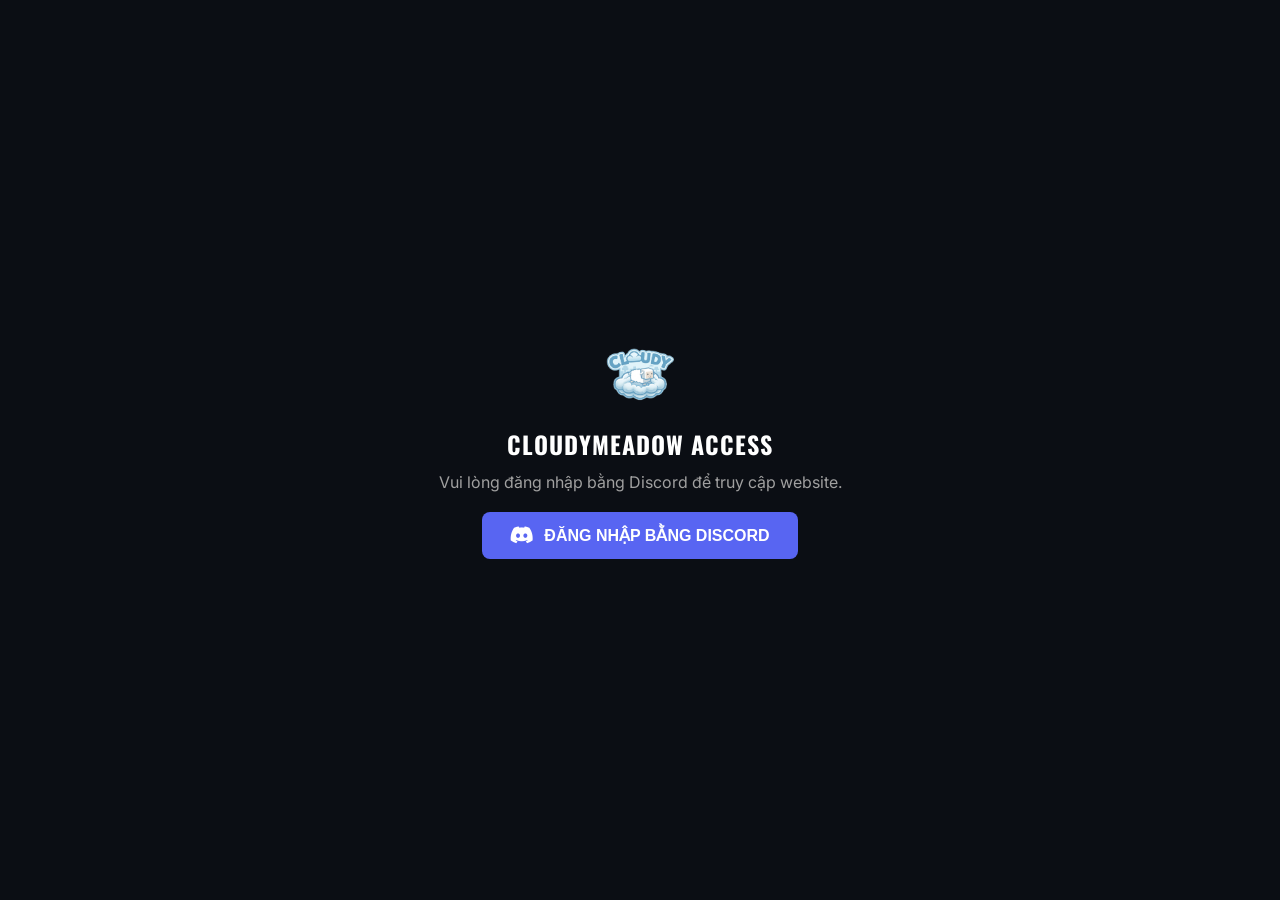
==== index.html @ 17681f9a "Update index.html" ====
<!DOCTYPE html>
<html lang="vi">
<head>
    <meta charset="UTF-8">
    <meta name="viewport" content="width=device-width, initial-scale=1.0">
    <title>CloudyMeadow - EcoChill</title>
    
    <link rel="icon" href="favicon.png" type="image/png">
    <link href="https://fonts.googleapis.com/css2?family=Inter:wght@300;400;600&family=Oswald:wght@500;700&display=swap" rel="stylesheet">
    <link rel="stylesheet" href="https://cdnjs.cloudflare.com/ajax/libs/font-awesome/6.4.0/css/all.min.css">
    <link rel="stylesheet" href="style.css">
</head>
<body>

    <!-- 1. MÀN HÌNH KHÓA ĐĂNG NHẬP DISCORD -->
    <div id="login-overlay" style="position: fixed; top: 0; left: 0; width: 100vw; height: 100vh; background: #0b0e14; z-index: 99999; display: flex; flex-direction: column; align-items: center; justify-content: center; gap: 20px;">
        <img src="logo.png" alt="Logo" style="width: 120px; height: auto;">
        <h2 style="color: #fff; font-family: 'Oswald', sans-serif; letter-spacing: 1px;">CLOUDYMEADOW ACCESS</h2>
        <p style="color: #a0a0a0; margin-top: -10px;">Vui lòng đăng nhập bằng Discord để truy cập website.</p>
        
        <button onclick="loginWithDiscord()" style="background: #5865F2; color: #fff; border: none; padding: 14px 28px; font-size: 1rem; font-weight: bold; border-radius: 8px; cursor: pointer; display: flex; align-items: center; gap: 10px; transition: 0.2s;">
            <i class="fab fa-discord" style="font-size: 1.2rem;"></i> ĐĂNG NHẬP BẰNG DISCORD
        </button>
    </div>

    <!-- 2. FORM THÔNG TIN NGƯỜI CHƠI -->
    <div id="info-modal" style="display: none; position: fixed; top: 0; left: 0; width: 100vw; height: 100vh; background: rgba(11, 14, 20, 0.95); z-index: 100000; align-items: center; justify-content: center;">
        <div style="background: #161b22; border: 1px solid #30363d; border-radius: 12px; padding: 30px; width: 90%; max-width: 420px; color: #fff; box-shadow: 0 10px 25px rgba(0,0,0,0.5);">
            <h3 style="font-family: 'Oswald', sans-serif; font-size: 1.5rem; text-align: center; margin-bottom: 5px; color: #f1c40f;">THÔNG TIN NGƯỜI CHƠI</h3>
            <p style="color: #8b949e; font-size: 0.85rem; text-align: center; margin-bottom: 20px;">Vui lòng hoàn tất thông tin để vào website</p>

            <form id="player-info-form" onsubmit="submitPlayerInfo(event)" style="display: flex; flex-direction: column; gap: 15px;">
                <div>
                    <label style="display: block; font-size: 0.85rem; font-weight: 600; margin-bottom: 5px; color: #c9d1d9;">Tên Trong Game (IGN):</label>
                    <input type="text" id="ign-input" required placeholder="Nhập tên nhân vật Minecraft..." style="width: 100%; padding: 10px; background: #0d1117; border: 1px solid #30363d; border-radius: 6px; color: #fff; outline: none; box-sizing: border-box;">
                </div>

                <div>
                    <label style="display: block; font-size: 0.85rem; font-weight: 600; margin-bottom: 5px; color: #c9d1d9;">Giới Tính:</label>
                    <select id="gender-select" required style="width: 100%; padding: 10px; background: #0d1117; border: 1px solid #30363d; border-radius: 6px; color: #fff; outline: none; box-sizing: border-box;">
                        <option value="">-- Chọn giới tính --</option>
                        <option value="Nam">Nam</option>
                        <option value="Nữ">Nữ</option>
                        <option value="Khác">Khác / Thích Giấu</option>
                    </select>
                </div>

                <div>
                    <label style="display: block; font-size: 0.85rem; font-weight: 600; margin-bottom: 5px; color: #c9d1d9;">Sở Trường / Chuyên Môn:</label>
                    <select id="specialty-select" required style="width: 100%; padding: 10px; background: #0d1117; border: 1px solid #30363d; border-radius: 6px; color: #fff; outline: none; box-sizing: border-box;">
                        <option value="">-- Chọn chuyên môn --</option>
                        <option value="Build (Xây Dựng)">Build (Xây Dựng)</option>
                        <option value="PvP (Đánh Nhau)">PvP (Đánh Nhau)</option>
                        <option value="Nói Chuyện / Giao Lưu">Nói Chuyện / Giao Lưu</option>
                    </select>
                </div>

                <button type="submit" style="margin-top: 10px; background: #238636; color: #fff; border: none; padding: 12px; font-weight: bold; border-radius: 6px; cursor: pointer; transition: 0.2s;">
                    HOÀN TẤT & TRUY CẬP
                </button>
            </form>
        </div>
    </div>

    <!-- 3. NỘI DUNG TRANG WEB CHÍNH -->
    <div id="main-content" style="display: none;">

        <div class="particles-container" id="particles"></div>
        <div class="bg-vignette"></div>

        <nav class="navbar">
            <a href="#" class="nav-logo" id="nav-logo-text">Cloudy<span>Meadow</span></a>
            
            <ul class="nav-menu">
                <li><a href="#hero" id="nav-home">Trang Chủ</a></li>
                <li><a href="#staff" id="nav-staff">Đội Ngũ</a></li>
                <li><a href="#rules" id="nav-rules">Luật Server</a></li>
                <li><a href="#faq" id="nav-faq">Cách Chơi</a></li>
                <li><a href="fish.html" id="nav-fish" style="color: #f1c40f; font-weight: 700; text-transform: uppercase;">Cá</a></li>
                <li><a href="enchant.html" id="nav-enchant" style="color: #7ec2eb; font-weight: 700; text-transform: uppercase;">Phù Phép</a></li>
            </ul>
        </nav>

        <header id="hero">
            <img src="logo.png" alt="Logo" class="hero-logo" id="hero-logo-img">
            
            <!-- THAY THẾ DÒNG SUBTITLE BẰNG THÔNG TIN USER NẰM CHÍNH GIỮA HEADER -->
            <div id="hero-user-profile" style="margin: 15px 0 25px 0; display: flex; flex-direction: column; align-items: center; gap: 10px;">
                <div style="position: relative;">
                    <!-- Avatar + Dropdown Menu Button -->
                    <div id="profile-dropdown-btn" onclick="toggleUserDropdown(event)" style="display: flex; align-items: center; gap: 10px; background: rgba(22, 27, 34, 0.8); border: 1px solid rgba(255, 255, 255, 0.15); padding: 8px 18px; border-radius: 30px; cursor: pointer; backdrop-filter: blur(5px); transition: 0.2s;">
                        <img id="hero-user-avatar" src="" style="width: 36px; height: 36px; border-radius: 50%; border: 2px solid #5865F2; object-fit: cover;">
                        
                        <div style="display: flex; flex-direction: column; text-align: left;">
                            <div style="display: flex; align-items: center; gap: 8px;">
                                <span id="hero-user-name" style="color: #fff; font-weight: 600; font-size: 0.95rem;"></span>
                                <span id="hero-user-ign" style="color: #f1c40f; font-weight: bold; font-size: 0.8rem; background: rgba(241, 196, 15, 0.2); padding: 1px 8px; border-radius: 4px;"></span>
                            </div>
                            <span id="hero-user-details" style="color: #8b949e; font-size: 0.75rem;"></span>
                        </div>

                        <i id="dropdown-arrow" class="fas fa-chevron-down" style="color: #8b949e; font-size: 0.8rem; margin-left: 5px; transition: transform 0.3s ease;"></i>
                    </div>

                    <!-- Khung Menu xổ xuống khi click -->
                    <div id="profile-dropdown-menu" style="display: none; position: absolute; top: calc(100% + 8px); left: 50%; transform: translateX(-50%); width: 220px; background: #161b22; border: 1px solid #30363d; border-radius: 10px; padding: 12px; box-shadow: 0 8px 25px rgba(0,0,0,0.6); z-index: 1000; flex-direction: column; gap: 10px;">
                        <button onclick="logoutDiscord()" style="width: 100%; background: rgba(255, 77, 77, 0.15); color: #ff4d4d; border: 1px solid rgba(255, 77, 77, 0.4); padding: 8px; border-radius: 6px; cursor: pointer; font-size: 0.85rem; font-weight: bold; display: flex; align-items: center; justify-content: center; gap: 8px; transition: 0.2s;">
                            <i class="fas fa-sign-out-alt"></i> Đăng Xuất
                        </button>
                    </div>
                </div>
            </div>

            <!-- Nút sao chép IP -->
            <div id="discord-auth-section">
                <div id="auth-success-box" class="ip-wrapper" onclick="copyIp()" style="display: flex;">
                    <div class="ip-content">
                        <i class="fas fa-wifi"></i>
                        <span class="ip-text" id="ip-display">cloudymeadow.sytes.net</span>
                    </div>
                    <div class="ip-action">
                        <span id="hero-btn-copy">SAO CHÉP IP</span>
                    </div>
                </div>
            </div>
            
            <div class="online-status">
                <span class="dot"></span> <span id="player-count">0</span> <span id="hero-online">đang chơi</span>
            </div>

            <div class="social-bar" id="social-container"></div>
        </header>

        <section id="staff">
            <div class="section-header"><h2 id="title-staff">BAN QUẢN TRỊ</h2><div class="gold-line"></div></div>
            <div class="grid-container" id="staff-container"></div>
        </section>

        <section id="rules">
            <div class="section-header"><h2 id="title-rules">LUẬT SERVER</h2><div class="gold-line"></div></div>
            <div class="grid-container" id="rules-container"></div>
        </section>

        <section id="faq">
            <div class="section-header"><h2 id="title-faq">LỆNH & CÁCH CHƠI</h2><div class="gold-line"></div></div>
            <div class="faq-grid" id="faq-container"></div>
        </section>

        <section id="legal">
            <div class="section-header"><h2 id="title-legal">CHÍNH SÁCH</h2></div>
            <div class="legal-box-wrapper">
                <div class="legal-tabs">
                    <button class="l-tab active" onclick="openLegal('tos')" id="tab-tos">Điều Khoản</button>
                    <button class="l-tab" onclick="openLegal('notice')" id="tab-notice">Bản Quyền</button>
                    <button class="l-tab" onclick="openLegal('priv')" id="tab-priv">Bảo Mật</button>
                </div>
                <div class="legal-content">
                    <div id="legal-tos" class="l-content active"></div>
                    <div id="legal-notice" class="l-content"></div>
                    <div id="legal-priv" class="l-content"></div>
                </div>
            </div>
        </section>

        <footer>
            <p class="copyright">&copy; 2026 <span id="footer-name">CloudyMeadow</span>. All Rights Reserved.</p>
        </footer>

        <div id="cm-widget-container" class="cm-widget-hidden">
            <div id="cm-widget-menu" class="cm-widget-menu-closed">
                <a href="support.html" class="cm-widget-item">
                    <span class="cm-widget-icon">🛠</span>
                    <span class="cm-widget-text">Hỗ trợ trực tiếp</span>
                </a>
                <a href="appeal.html" class="cm-widget-item">
                    <span class="cm-widget-icon">⚠️</span>
                    <span class="cm-widget-text">Kháng cáo hack</span>
                </a>
            </div>
            <button id="cm-widget-toggle" aria-label="Support Menu">
                <i class="fas fa-comment-dots"></i>
            </button>
        </div>

    </div>

    <script src="config.js"></script>
    <script src="script.js"></script>
</body>
</html>
---- style.css ----
/* ================================================================
   VANGUARD THEME - CONFIGURATION (CLOUDYMEADOW VERSION)
   ================================================================ */

:root {
    --bg-dark: #050505;
    --bg-card: #0c0c0c;
    --gold: #7ec2eb;        /* Màu xanh sáng lấy từ thân logo chú cừu */
    --gold-hover: #a3d5f3;  /* Màu xanh nhạt hơn khi di chuột vào nút */
    --border: rgba(126, 194, 235, 0.15); /* Viền xanh trong suốt nhẹ nhàng */
    --font-main: 'Inter', sans-serif;
    --font-title: 'Oswald', sans-serif;
}

* { margin: 0; padding: 0; box-sizing: border-box; scroll-behavior: smooth; }

body {
    background-color: var(--bg-dark);
    font-family: var(--font-main);
    color: #ffffff;
    overflow-x: hidden;
}

/* Background */
.bg-vignette {
    position: fixed; top: 0; left: 0; width: 100%; height: 100%;
    background: radial-gradient(circle, transparent 0%, #000 90%);
    z-index: -1; pointer-events: none;
}
.particles-container {
    position: fixed; top: 0; left: 0; width: 100%; height: 100%;
    z-index: -2; background: #080808; overflow: hidden;
}
.particle {
    position: absolute; 
    background: rgba(126, 194, 235, 0.05); /* ĐỒNG BỘ: Đổi sang hạt bay màu xanh nhẹ */
    border: 1px solid rgba(126, 194, 235, 0.1); /* ĐỒNG BỘ: Viền hạt bay màu xanh */
    bottom: -50px; animation: riseUp linear infinite;
}
@keyframes riseUp {
    0% { transform: translateY(0) rotate(0deg); opacity: 0; }
    20% { opacity: 1; }
    100% { transform: translateY(-110vh) rotate(360deg); opacity: 0; }
}

/* Navbar */
.navbar {
    position: fixed; top: 0; width: 100%; z-index: 1000;
    background: rgba(5, 5, 5, 0.95); border-bottom: 1px solid var(--border);
    padding: 15px 5%; display: flex; justify-content: space-between; align-items: center;
}
.nav-logo { font-family: var(--font-title); font-size: 1.6rem; color: #fff; text-decoration: none; font-weight: 700; }
.nav-logo span { color: var(--gold); }

.nav-menu { display: flex; list-style: none; gap: 25px; }
.nav-menu a { color: #aaa; text-decoration: none; font-weight: 600; font-size: 0.9rem; transition: 0.3s; text-transform: uppercase; }
.nav-menu a:hover { color: var(--gold); }

/* Hero */
#hero { min-height: 100vh; display: flex; flex-direction: column; justify-content: center; align-items: center; text-align: center; padding-top: 80px; }
.hero-logo { 
    max-width: 320px; 
    margin-bottom: 2rem; 
    filter: drop-shadow(0 0 40px rgba(126, 194, 235, 0.25)); /* ĐỒNG BỘ: Đổi bóng mờ hào quang sang xanh */
    animation: float 6s infinite ease-in-out; 
}
@keyframes float { 0%, 100% { transform: translateY(0); } 50% { transform: translateY(-15px); } }
.hero-subtitle { color: #ccc; margin-bottom: 2rem; font-size: 1.1rem; }

.ip-wrapper {
    background: rgba(255,255,255,0.03); border: 1px solid var(--border);
    border-radius: 50px; display: flex; overflow: hidden; cursor: pointer;
    transition: 0.3s; margin-bottom: 20px;
}
.ip-wrapper:hover { border-color: var(--gold); box-shadow: 0 0 25px rgba(126, 194, 235, 0.15); transform: scale(1.02); }
.ip-content { padding: 12px 25px; display: flex; align-items: center; gap: 10px; color: var(--gold); font-family: monospace; font-size: 1.1rem; }
.ip-action { background: var(--gold); color: #000; padding: 12px 25px; font-weight: 800; font-family: var(--font-title); transition: 0.3s; }
.ip-wrapper.copied { border-color: #2ecc71; }
.ip-wrapper.copied .ip-content { color: #2ecc71; }
.ip-wrapper.copied .ip-action { background: #2ecc71; color: #fff; }

/* ================================================================
   AUTH SECTION - DISCORD OVERRIDES
   ================================================================ */
.auth-btn-discord {
    border-color: rgba(88, 101, 242, 0.4);
}
.auth-btn-discord .ip-content {
    color: #5865F2;
    font-weight: 600;
}
.auth-btn-discord .ip-action {
    background: #5865F2;
    color: #ffffff;
}
.auth-btn-discord:hover {
    border-color: #5865F2;
    box-shadow: 0 0 25px rgba(88, 101, 242, 0.3);
}

#auth-loading-box .ip-content {
    color: var(--gold);
}

#discord-auth-section .ip-wrapper {
    align-items: center;
    justify-content: center;
}

.online-status { font-size: 0.9rem; color: #666; display: flex; align-items: center; gap: 8px; margin-bottom: 20px; }
.dot { width: 8px; height: 8px; background: #2ecc71; border-radius: 50%; box-shadow: 0 0 5px #2ecc71; }
.social-bar { display: flex; gap: 20px; }
.social-icon { color: #888; font-size: 1.4rem; transition: 0.3s; }
.social-icon:hover { color: var(--gold); transform: translateY(-3px); }

/* General Sections */
section { padding: 80px 5%; max-width: 1200px; margin: 0 auto; }
.section-header { text-align: center; margin-bottom: 50px; }
.section-header h2 { font-family: var(--font-title); font-size: 2.5rem; color: var(--gold); }
.gold-line { width: 60px; height: 3px; background: var(--gold); margin: 10px auto; }
.grid-container { display: grid; grid-template-columns: repeat(auto-fit, minmax(280px, 1fr)); gap: 25px; }

/* Staff */
.staff-card {
    background: var(--bg-card); border: 1px solid var(--border);
    padding: 30px; border-radius: 15px; text-align: center; transition: 0.3s;
}
.staff-card:hover { transform: translateY(-10px); border-color: var(--gold); box-shadow: 0 10px 30px rgba(0,0,0,0.5); }
.staff-head { width: 80px; border-radius: 15px; margin-bottom: 15px; box-shadow: 0 5px 15px rgba(0,0,0,0.5); }
.staff-name { font-size: 1.2rem; font-weight: 700; color: #fff; }
.staff-role { color: var(--gold); font-weight: 700; text-transform: uppercase; font-size: 0.8rem; margin: 5px 0 10px; }
.staff-bio { color: #888; font-size: 0.9rem; }

/* REGLAS (Hover Effect) */
.rule-card {
    background: var(--bg-card); border-left: 3px solid var(--gold);
    border: 1px solid var(--border); border-left-width: 3px;
    padding: 25px; border-radius: 5px; transition: all 0.3s ease;
}
.rule-card:hover { transform: translateY(-5px); border-color: var(--gold); box-shadow: 0 5px 20px rgba(126, 194, 235, 0.1); background: #111; }
.rule-card h3 { color: var(--gold); font-family: var(--font-title); margin-bottom: 10px; font-size: 1.3rem; }
.rule-card p { color: #aaa; font-size: 0.95rem; }

/* FAQ (Smooth Accordion Grid Trick) */
.faq-grid { max-width: 800px; margin: 0 auto; display: flex; flex-direction: column; gap: 15px; }
.faq-item {
    background: var(--bg-card); border: 1px solid var(--border);
    border-radius: 8px; overflow: hidden; transition: 0.3s;
}
.faq-item:hover { border-color: var(--gold); } /* ĐỒNG BỘ: Đổi viền hover FAQ sang xanh */
.faq-item.active { border-color: var(--gold); background: #0e0e0e; }

.faq-header { padding: 20px; cursor: pointer; display: flex; justify-content: space-between; align-items: center; }
.faq-q { color: #fff; font-weight: 600; font-size: 1.05rem; }
.faq-icon { color: var(--gold); transition: 0.3s; }
.faq-item.active .faq-icon { transform: rotate(180deg); }

.faq-body {
    display: grid; 
    grid-template-rows: 0fr; 
    transition: grid-template-rows 0.4s ease-out; /* Animación Suave */
    background: rgba(0,0,0,0.2);
}
.faq-item.active .faq-body { grid-template-rows: 1fr; }
.faq-inner { overflow: hidden; }
.faq-a { padding: 20px; padding-top: 0; color: #aaa; font-size: 0.95rem; line-height: 1.6; }
.faq-item.active .faq-a { padding-top: 20px; border-top: 1px solid rgba(255,255,255,0.05); }

/* Thêm class bổ trợ cho code lệnh trong FAQ */
.faq-a code {
    background: rgba(126, 194, 235, 0.1);
    color: var(--gold);
    padding: 2px 6px;
    border-radius: 4px;
    font-family: monospace;
    font-size: 0.9rem;
}

/* Legal Tabs */
.legal-box-wrapper { max-width: 900px; margin: 0 auto; background: var(--bg-card); border: 1px solid var(--border); border-radius: 15px; overflow: hidden; }
.legal-tabs { display: flex; border-bottom: 1px solid var(--border); background: rgba(0,0,0,0.3); }
.l-tab { flex: 1; padding: 18px; background: transparent; color: #888; border: none; cursor: pointer; font-weight: 700; transition: 0.3s; font-size: 0.95rem; border-right: 1px solid rgba(255,255,255,0.05); }
.l-tab:last-child { border-right: none; }
.l-tab:hover { color: #fff; background: rgba(255,255,255,0.02); }
.l-tab.active { background: rgba(126, 194, 235, 0.08); color: var(--gold); border-bottom: 2px solid var(--gold); }
.legal-content { padding: 40px; color: #ccc; line-height: 1.8; }
.l-content { display: none; animation: fadeIn 0.4s; }
.l-content.active { display: block; }
@keyframes fadeIn { from{opacity:0; transform: translateY(10px);} to{opacity:1; transform: translateY(0);} }

footer { padding: 50px 20px; text-align: center; border-top: 1px solid var(--border); margin-top: 80px; background: #000; }

@media (max-width: 768px) {
    .nav-menu { display: none; }
    #hero { padding-top: 100px; }
    .ip-wrapper { flex-direction: column; width: 100%; }
    .legal-tabs { flex-direction: column; }
    .l-tab { border-right: none; border-bottom: 1px solid var(--border); }
}
/* ================================================================
   CLOUDYMEADOW FLOATING SUPPORT WIDGET STYLES
   ================================================================ */
#cm-widget-container {
    position: fixed;
    bottom: 30px;
    right: 30px; /* Vị trí mặc định lúc đầu */
    z-index: 9999;
    display: flex;
    flex-direction: column;
    /* TỐI ƯU: Đổi sang center để dù kéo sang trái hay phải menu vẫn mở thẳng hàng không bị lệch */
    align-items: center; 
    gap: 15px;
    user-select: none;
    -webkit-user-select: none;
    touch-action: none; /* Ngăn scroll mặc định khi kéo trên mobile */
}

/* Trạng thái ẩn ban đầu để chạy animation xuất hiện mượt */
.cm-widget-hidden {
    opacity: 0;
    transform: translateY(20px) scale(0.8);
}

.cm-widget-visible {
    opacity: 1;
    transform: translateY(0) scale(1);
    transition: opacity 0.5s ease, transform 0.5s cubic-bezier(0.175, 0.885, 0.32, 1.275);
}

/* Nút bong bóng chính */
#cm-widget-toggle {
    width: 60px;
    height: 60px;
    border-radius: 50%;
    background: rgba(12, 12, 12, 0.6); /* --bg-card kèm alpha */
    border: 1px solid var(--border);
    color: var(--gold);
    font-size: 1.6rem;
    cursor: pointer;
    display: flex;
    align-items: center;
    justify-content: center;
    box-shadow: 0 8px 32px 0 rgba(0, 0, 0, 0.37);
    backdrop-filter: blur(8px);
    -webkit-backdrop-filter: blur(8px);
    transition: transform 0.2s cubic-bezier(0.175, 0.885, 0.32, 1.275), border-color 0.3s, box-shadow 0.3s;
}

#cm-widget-toggle:hover {
    transform: scale(1.08);
    border-color: var(--gold);
    box-shadow: 0 0 20px rgba(126, 194, 235, 0.3);
}

#cm-widget-toggle:active {
    transform: scale(0.92);
}

/* Menu nổi rộng ra */
#cm-widget-menu {
    background: rgba(12, 12, 12, 0.85); /* Glassmorphism đậm màu hơn để đọc chữ rõ */
    border: 1px solid var(--border);
    border-radius: 12px;
    padding: 8px;
    min-width: 200px;
    box-shadow: 0 8px 32px 0 rgba(0, 0, 0, 0.5);
    backdrop-filter: blur(12px);
    -webkit-backdrop-filter: blur(12px);
    display: flex;
    flex-direction: column;
    gap: 4px;
    transform-origin: bottom right;
    transition: opacity 0.3s ease, transform 0.3s cubic-bezier(0.165, 0.84, 0.44, 1);
}

.cm-widget-menu-closed {
    opacity: 0;
    pointer-events: none;
    transform: translateY(15px) scale(0.9);
}

.cm-widget-menu-open {
    opacity: 1;
    pointer-events: auto;
    transform: translateY(0) scale(1);
}

/* Items bên trong menu */
.cm-widget-item {
    display: flex;
    align-items: center;
    gap: 12px;
    padding: 12px 16px;
    color: #cccccc;
    text-decoration: none;
    font-family: var(--font-main);
    font-size: 0.95rem;
    font-weight: 600;
    border-radius: 8px;
    transition: all 0.2s ease;
}

.cm-widget-item:hover {
    background: rgba(126, 194, 235, 0.1); /* Hover ăn theo tone màu chủ đạo */
    color: #ffffff;
    transform: translateX(-3px);
}

.cm-widget-icon {
    font-size: 1.1rem;
}

/* Tối ưu hóa trên các thiết bị màn hình nhỏ */
@media (max-width: 768px) {
    #cm-widget-container {
        bottom: 20px;
        right: 20px;
    }
    #cm-widget-toggle {
        width: 55px;
        height: 55px;
        font-size: 1.4rem;
    }
}
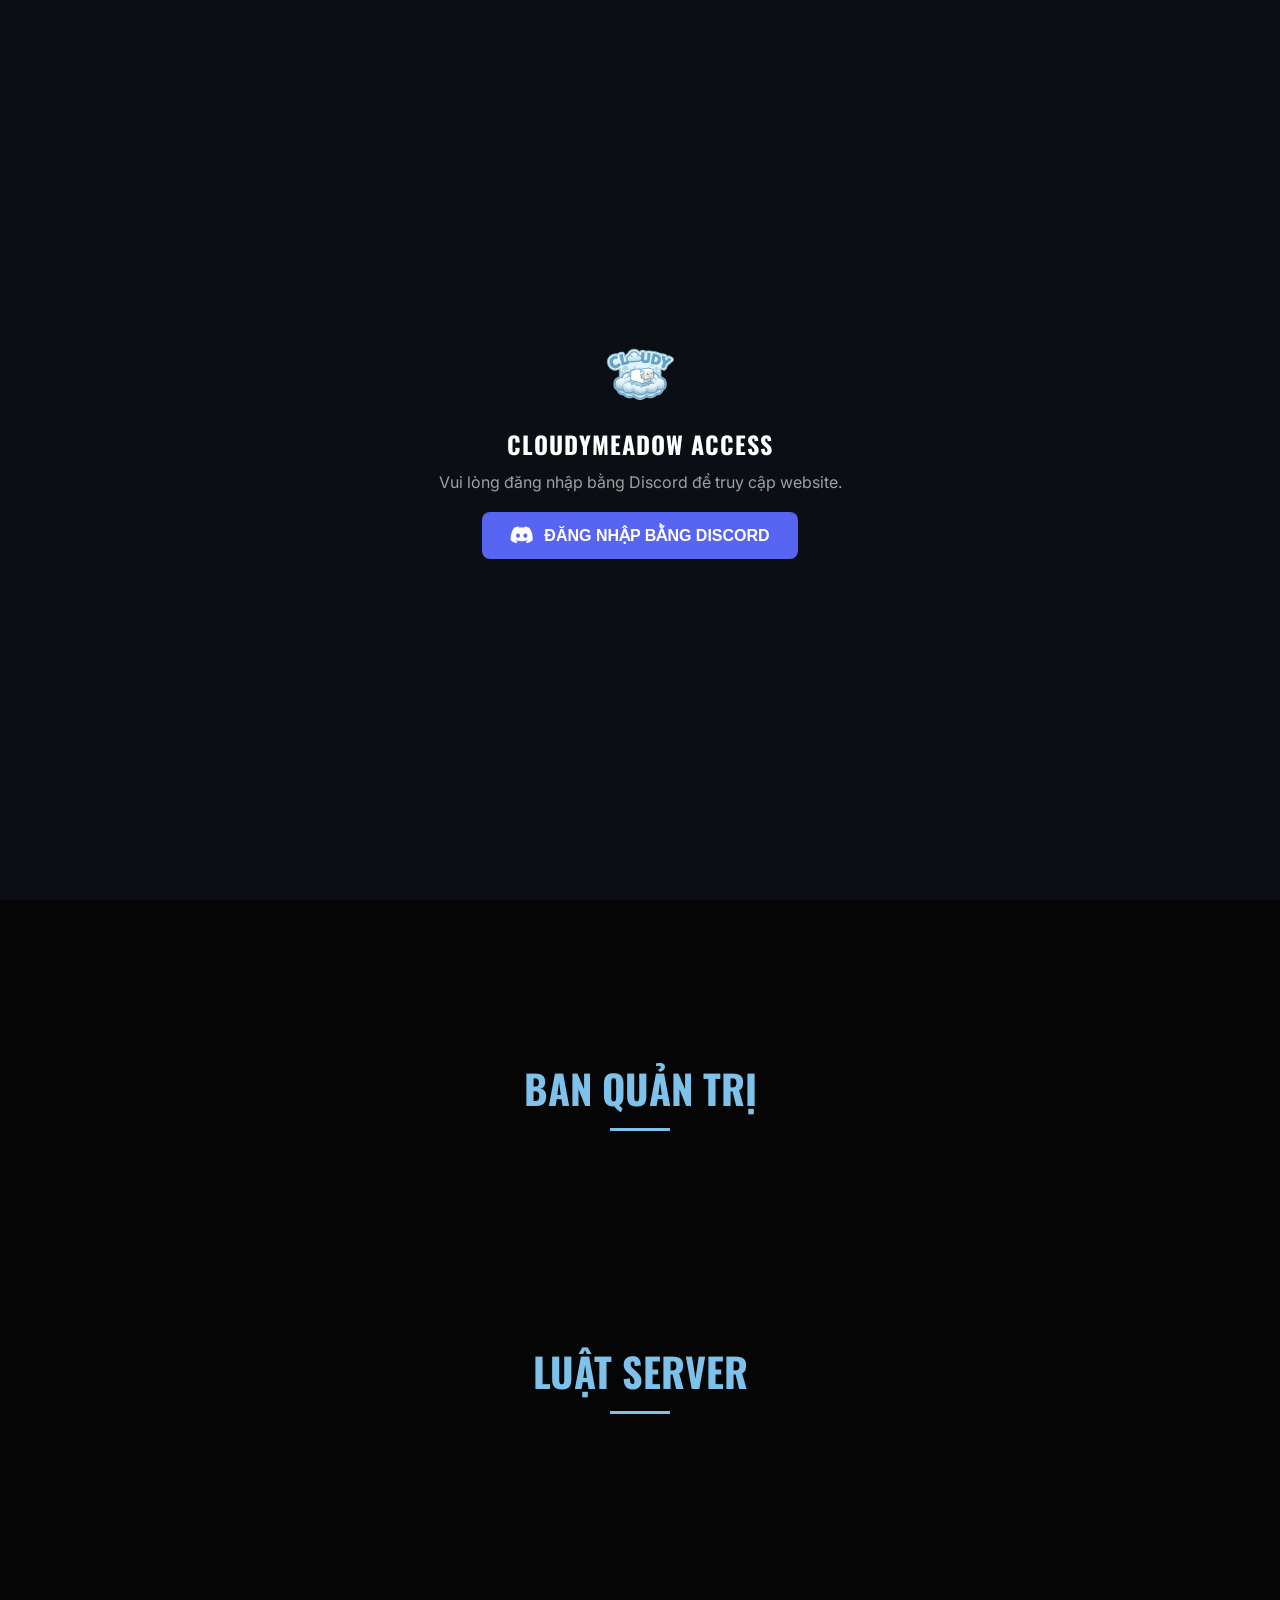
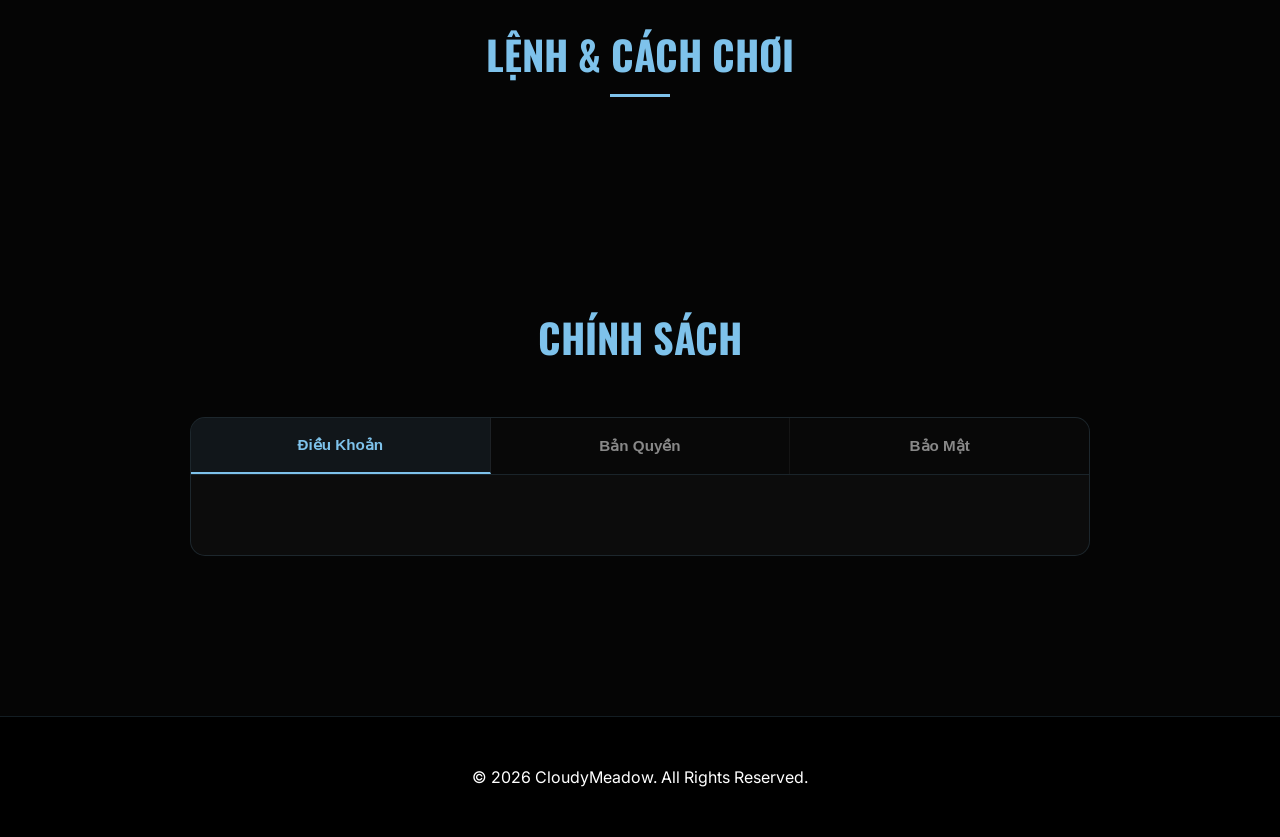
==== commit 49e3bb21: "Update index.html" ====
--- a/index.html
+++ b/index.html
@@ -4,7 +4,7 @@
     <meta charset="UTF-8">
     <meta name="viewport" content="width=device-width, initial-scale=1.0">
     <title>CloudyMeadow - EcoChill</title>
-    
+
     <link rel="icon" href="favicon.png" type="image/png">
     <link href="https://fonts.googleapis.com/css2?family=Inter:wght@300;400;600&family=Oswald:wght@500;700&display=swap" rel="stylesheet">
     <link rel="stylesheet" href="https://cdnjs.cloudflare.com/ajax/libs/font-awesome/6.4.0/css/all.min.css">
@@ -17,7 +17,7 @@
         <img src="logo.png" alt="Logo" style="width: 120px; height: auto;">
         <h2 style="color: #fff; font-family: 'Oswald', sans-serif; letter-spacing: 1px;">CLOUDYMEADOW ACCESS</h2>
         <p style="color: #a0a0a0; margin-top: -10px;">Vui lòng đăng nhập bằng Discord để truy cập website.</p>
-        
+
         <button onclick="loginWithDiscord()" style="background: #5865F2; color: #fff; border: none; padding: 14px 28px; font-size: 1rem; font-weight: bold; border-radius: 8px; cursor: pointer; display: flex; align-items: center; gap: 10px; transition: 0.2s;">
             <i class="fab fa-discord" style="font-size: 1.2rem;"></i> ĐĂNG NHẬP BẰNG DISCORD
         </button>
@@ -27,67 +27,39 @@
     <div id="info-modal" style="display: none; position: fixed; top: 0; left: 0; width: 100vw; height: 100vh; background: rgba(11, 14, 20, 0.95); z-index: 100000; align-items: center; justify-content: center;">
         <div style="background: #161b22; border: 1px solid #30363d; border-radius: 12px; padding: 30px; width: 90%; max-width: 420px; color: #fff; box-shadow: 0 10px 25px rgba(0,0,0,0.5);">
             <h3 style="font-family: 'Oswald', sans-serif; font-size: 1.5rem; text-align: center; margin-bottom: 5px; color: #f1c40f;">THÔNG TIN NGƯỜI CHƠI</h3>
-            <p style="color: #8b949e; font-size: 0.85rem; text-align: center; margin-bottom: 20px;">Vui lòng hoàn tất thông tin để vào website</p>
-
-            <form id="player-info-form" onsubmit="submitPlayerInfo(event)" style="display: flex; flex-direction: column; gap: 15px;">
-                <div>
-                    <label style="display: block; font-size: 0.85rem; font-weight: 600; margin-bottom: 5px; color: #c9d1d9;">Tên Trong Game (IGN):</label>
-                    <input type="text" id="ign-input" required placeholder="Nhập tên nhân vật Minecraft..." style="width: 100%; padding: 10px; background: #0d1117; border: 1px solid #30363d; border-radius: 6px; color: #fff; outline: none; box-sizing: border-box;">
-                </div>
-
-                <div>
-                    <label style="display: block; font-size: 0.85rem; font-weight: 600; margin-bottom: 5px; color: #c9d1d9;">Giới Tính:</label>
-                    <select id="gender-select" required style="width: 100%; padding: 10px; background: #0d1117; border: 1px solid #30363d; border-radius: 6px; color: #fff; outline: none; box-sizing: border-box;">
-                        <option value="">-- Chọn giới tính --</option>
-                        <option value="Nam">Nam</option>
-                        <option value="Nữ">Nữ</option>
-                        <option value="Khác">Khác / Thích Giấu</option>
-                    </select>
-                </div>
-
-                <div>
-                    <label style="display: block; font-size: 0.85rem; font-weight: 600; margin-bottom: 5px; color: #c9d1d9;">Sở Trường / Chuyên Môn:</label>
-                    <select id="specialty-select" required style="width: 100%; padding: 10px; background: #0d1117; border: 1px solid #30363d; border-radius: 6px; color: #fff; outline: none; box-sizing: border-box;">
-                        <option value="">-- Chọn chuyên môn --</option>
-                        <option value="Build (Xây Dựng)">Build (Xây Dựng)</option>
-                        <option value="PvP (Đánh Nhau)">PvP (Đánh Nhau)</option>
-                        <option value="Nói Chuyện / Giao Lưu">Nói Chuyện / Giao Lưu</option>
-                    </select>
-                </div>
-
-                <button type="submit" style="margin-top: 10px; background: #238636; color: #fff; border: none; padding: 12px; font-weight: bold; border-radius: 6px; cursor: pointer; transition: 0.2s;">
-                    HOÀN TẤT & TRUY CẬP
-                </button>
-            </form>
+            <p style="color: #8b949e; font-size: 0.85rem; text-align: center; margin-bottom: 20px;">Nhập tên trong game (IGN) của bạn để tiếp tục.</p>
+            <input type="text" id="player-ign-input" placeholder="Nhập IGN Minecraft..." style="width: 100%; padding: 10px; border-radius: 6px; border: 1px solid #30363d; background: #0d1117; color: #fff; margin-bottom: 15px; box-sizing: border-box;">
+            <button onclick="savePlayerInfo()" style="width: 100%; background: #238636; color: #fff; border: none; padding: 10px; font-weight: bold; border-radius: 6px; cursor: pointer;">XÁC NHẬN</button>
         </div>
     </div>
 
-    <!-- 3. NỘI DUNG TRANG WEB CHÍNH -->
-    <div id="main-content" style="display: none;">
-
-        <div class="particles-container" id="particles"></div>
-        <div class="bg-vignette"></div>
-
-        <nav class="navbar">
-            <a href="#" class="nav-logo" id="nav-logo-text">Cloudy<span>Meadow</span></a>
-            
-            <ul class="nav-menu">
-                <li><a href="#hero" id="nav-home">Trang Chủ</a></li>
-                <li><a href="#staff" id="nav-staff">Đội Ngũ</a></li>
-                <li><a href="#rules" id="nav-rules">Luật Server</a></li>
-                <li><a href="#faq" id="nav-faq">Cách Chơi</a></li>
+    <!-- MAIN CONTENT -->
+    <div id="main-app">
+        <nav>
+            <ul>
                 <li><a href="fish.html" id="nav-fish" style="color: #f1c40f; font-weight: 700; text-transform: uppercase;">Cá</a></li>
                 <li><a href="enchant.html" id="nav-enchant" style="color: #7ec2eb; font-weight: 700; text-transform: uppercase;">Phù Phép</a></li>
             </ul>
+
+            <div id="user-profile-bar" style="display: flex; align-items: center; gap: 10px; margin-left: 15px;">
+                <img id="menu-user-avatar" src="" style="width: 38px; height: 38px; border-radius: 50%; border: 2px solid #5865F2; object-fit: cover;">
+                <div style="display: flex; flex-direction: column;">
+                    <div style="display: flex; align-items: center; gap: 6px;">
+                        <span id="menu-user-name" style="color: #fff; font-weight: 600; font-size: 0.85rem;"></span>
+                        <span id="menu-user-ign" style="color: #f1c40f; font-size: 0.75rem; background: rgba(241, 196, 15, 0.15); padding: 1px 6px; border-radius: 4px;"></span>
+                    </div>
+                    <span id="menu-user-details" style="color: #8b949e; font-size: 0.7rem;"></span>
+                </div>
+                <button onclick="logoutDiscord()" style="background: rgba(255, 77, 77, 0.2); color: #ff4d4d; border: 1px solid #ff4d4d; padding: 4px 8px; border-radius: 5px; cursor: pointer; font-size: 0.75rem; font-weight: bold; margin-left: 5px;">Thoát</button>
+            </div>
         </nav>
 
         <header id="hero">
             <img src="logo.png" alt="Logo" class="hero-logo" id="hero-logo-img">
+            <p class="hero-subtitle" id="hero-subtitle">Đang tải...</p>
             
-            <!-- THAY THẾ DÒNG SUBTITLE BẰNG THÔNG TIN USER NẰM CHÍNH GIỮA HEADER -->
             <div id="hero-user-profile" style="margin: 15px 0 25px 0; display: flex; flex-direction: column; align-items: center; gap: 10px;">
                 <div style="position: relative;">
-                    <!-- Avatar + Dropdown Menu Button -->
                     <div id="profile-dropdown-btn" onclick="toggleUserDropdown(event)" style="display: flex; align-items: center; gap: 10px; background: rgba(22, 27, 34, 0.8); border: 1px solid rgba(255, 255, 255, 0.15); padding: 8px 18px; border-radius: 30px; cursor: pointer; backdrop-filter: blur(5px); transition: 0.2s;">
                         <img id="hero-user-avatar" src="" style="width: 36px; height: 36px; border-radius: 50%; border: 2px solid #5865F2; object-fit: cover;">
                         
@@ -102,7 +74,6 @@
                         <i id="dropdown-arrow" class="fas fa-chevron-down" style="color: #8b949e; font-size: 0.8rem; margin-left: 5px; transition: transform 0.3s ease;"></i>
                     </div>
 
-                    <!-- Khung Menu xổ xuống khi click -->
                     <div id="profile-dropdown-menu" style="display: none; position: absolute; top: calc(100% + 8px); left: 50%; transform: translateX(-50%); width: 220px; background: #161b22; border: 1px solid #30363d; border-radius: 10px; padding: 12px; box-shadow: 0 8px 25px rgba(0,0,0,0.6); z-index: 1000; flex-direction: column; gap: 10px;">
                         <button onclick="logoutDiscord()" style="width: 100%; background: rgba(255, 77, 77, 0.15); color: #ff4d4d; border: 1px solid rgba(255, 77, 77, 0.4); padding: 8px; border-radius: 6px; cursor: pointer; font-size: 0.85rem; font-weight: bold; display: flex; align-items: center; justify-content: center; gap: 8px; transition: 0.2s;">
                             <i class="fas fa-sign-out-alt"></i> Đăng Xuất
@@ -111,7 +82,6 @@
                 </div>
             </div>
 
-            <!-- Nút sao chép IP -->
             <div id="discord-auth-section">
                 <div id="auth-success-box" class="ip-wrapper" onclick="copyIp()" style="display: flex;">
                     <div class="ip-content">
@@ -123,7 +93,7 @@
                     </div>
                 </div>
             </div>
-            
+
             <div class="online-status">
                 <span class="dot"></span> <span id="player-count">0</span> <span id="hero-online">đang chơi</span>
             </div>
@@ -181,7 +151,6 @@
                 <i class="fas fa-comment-dots"></i>
             </button>
         </div>
-
     </div>
 
     <script src="config.js"></script>
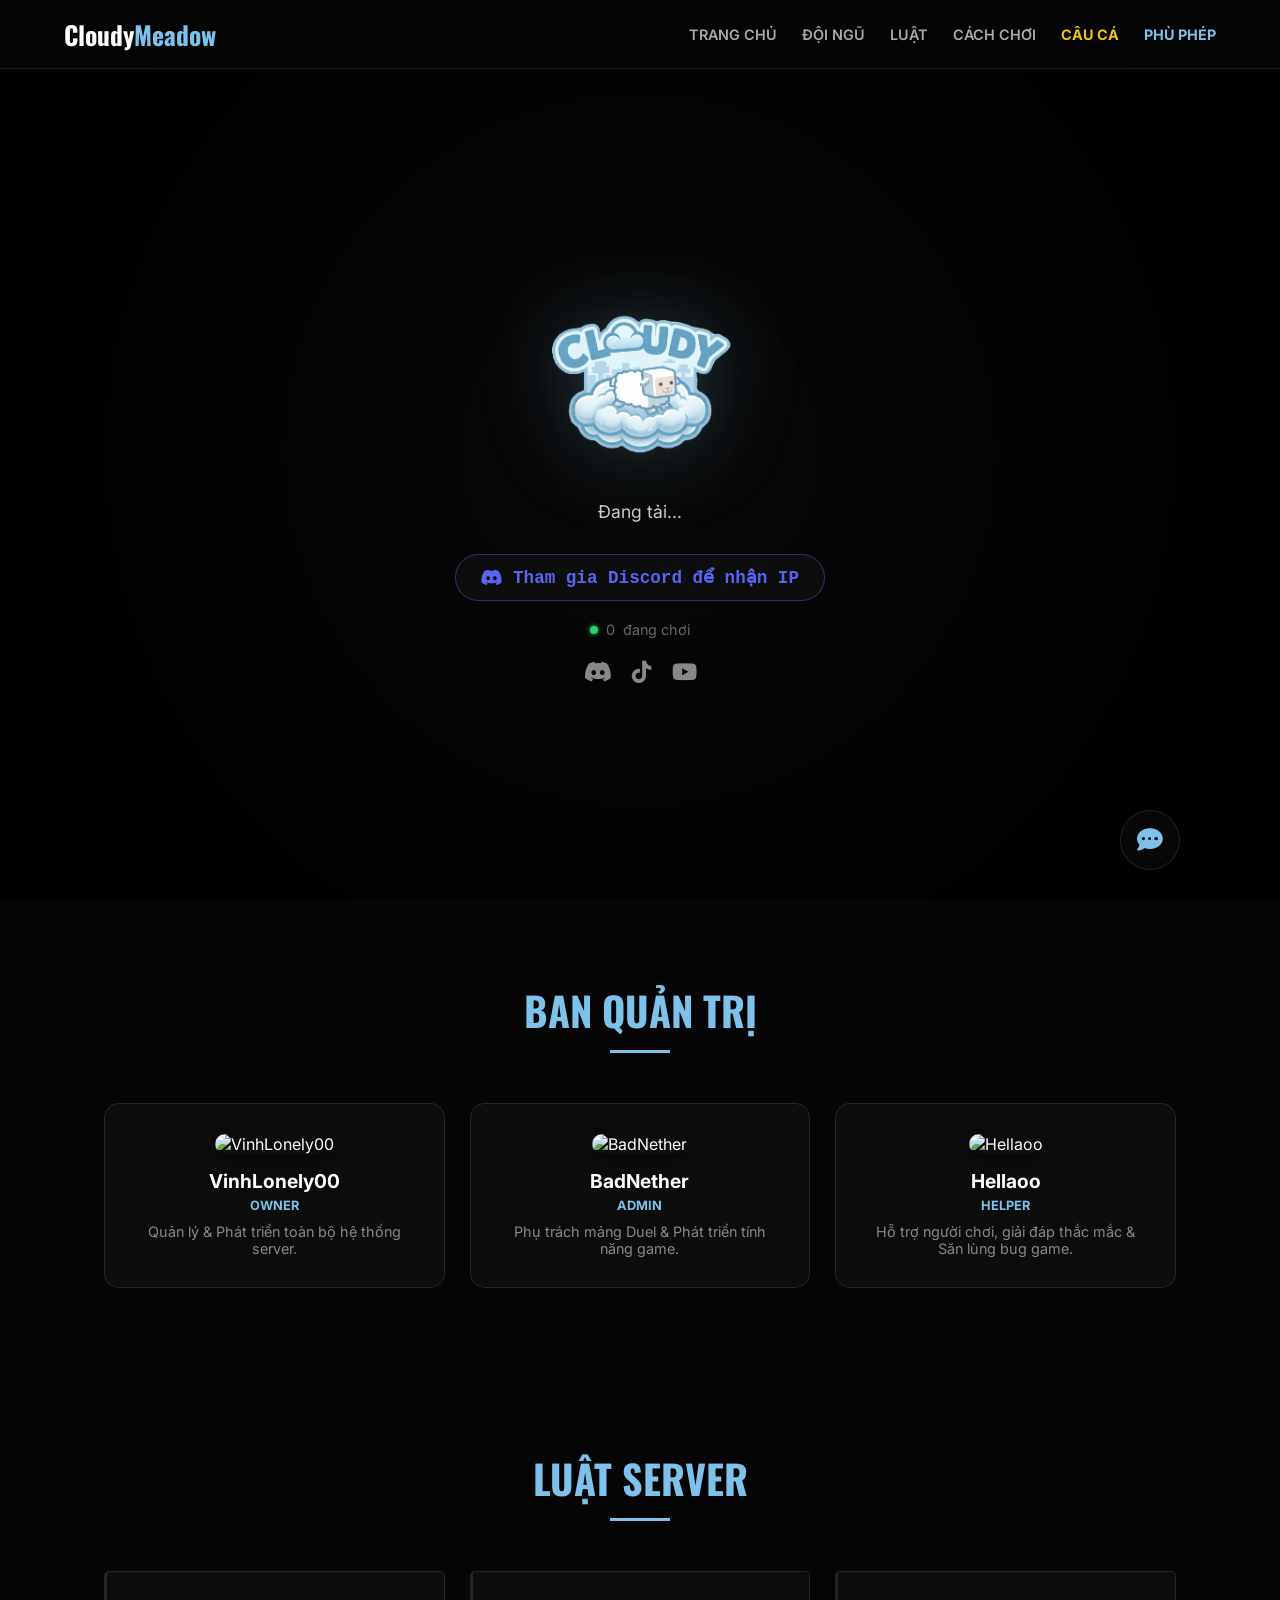
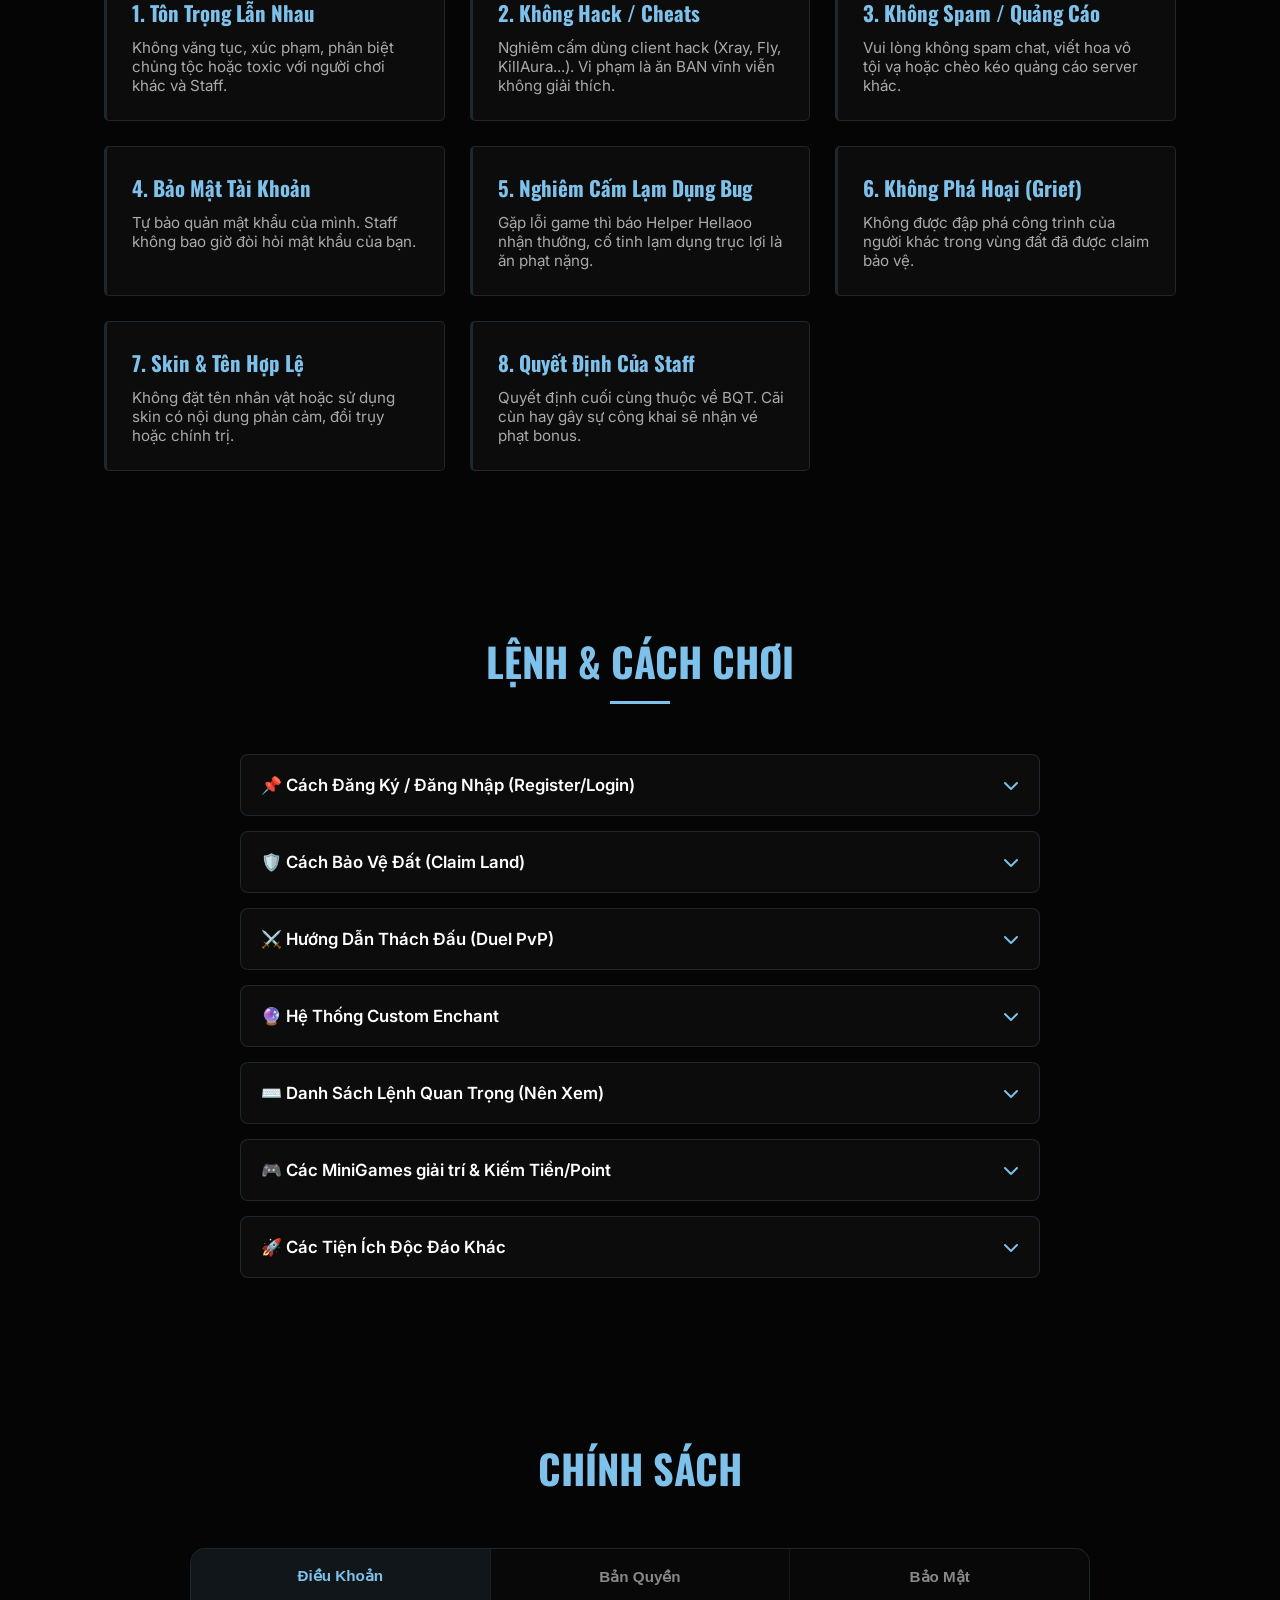
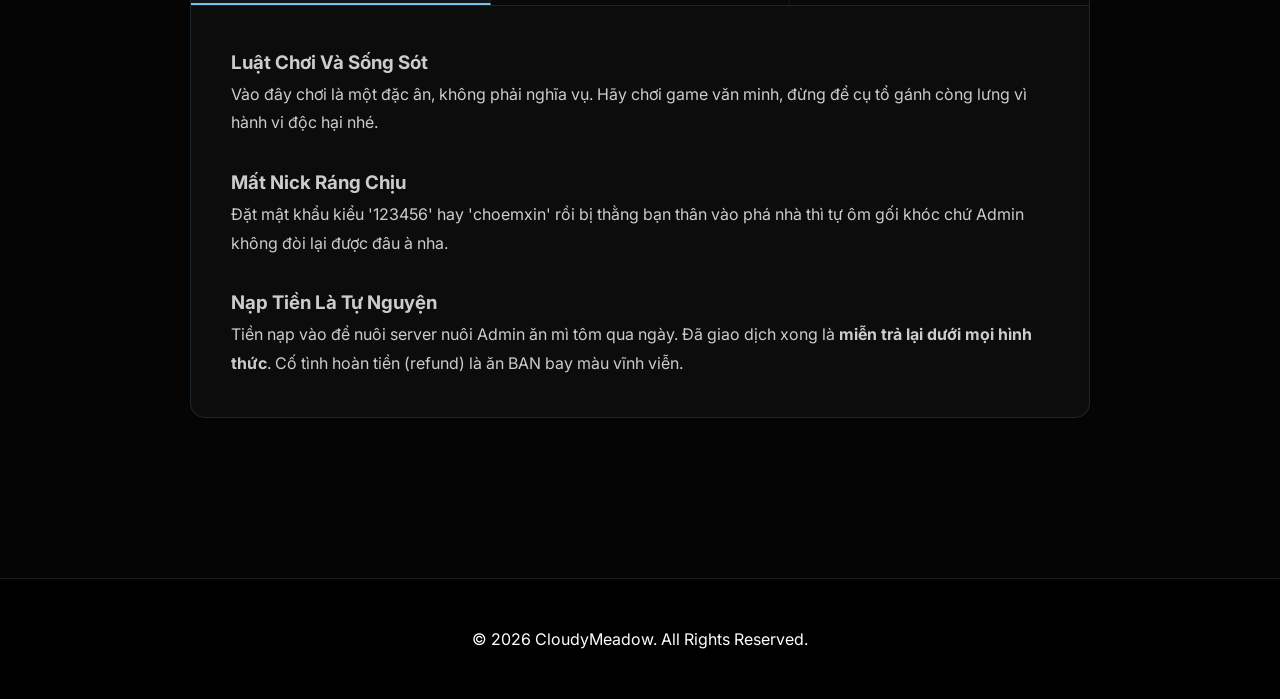
==== commit 35902eda: "Update index.html" ====
--- a/index.html
+++ b/index.html
@@ -4,155 +4,128 @@
     <meta charset="UTF-8">
     <meta name="viewport" content="width=device-width, initial-scale=1.0">
     <title>CloudyMeadow - EcoChill</title>
+    
+    <link rel="icon" href="favicon.png" type="image/png">
 
-    <link rel="icon" href="favicon.png" type="image/png">
     <link href="https://fonts.googleapis.com/css2?family=Inter:wght@300;400;600&family=Oswald:wght@500;700&display=swap" rel="stylesheet">
     <link rel="stylesheet" href="https://cdnjs.cloudflare.com/ajax/libs/font-awesome/6.4.0/css/all.min.css">
+    
     <link rel="stylesheet" href="style.css">
 </head>
 <body>
 
-    <!-- 1. MÀN HÌNH KHÓA ĐĂNG NHẬP DISCORD -->
-    <div id="login-overlay" style="position: fixed; top: 0; left: 0; width: 100vw; height: 100vh; background: #0b0e14; z-index: 99999; display: flex; flex-direction: column; align-items: center; justify-content: center; gap: 20px;">
-        <img src="logo.png" alt="Logo" style="width: 120px; height: auto;">
-        <h2 style="color: #fff; font-family: 'Oswald', sans-serif; letter-spacing: 1px;">CLOUDYMEADOW ACCESS</h2>
-        <p style="color: #a0a0a0; margin-top: -10px;">Vui lòng đăng nhập bằng Discord để truy cập website.</p>
+    <div class="particles-container" id="particles"></div>
+    <div class="bg-vignette"></div>
 
-        <button onclick="loginWithDiscord()" style="background: #5865F2; color: #fff; border: none; padding: 14px 28px; font-size: 1rem; font-weight: bold; border-radius: 8px; cursor: pointer; display: flex; align-items: center; gap: 10px; transition: 0.2s;">
-            <i class="fab fa-discord" style="font-size: 1.2rem;"></i> ĐĂNG NHẬP BẰNG DISCORD
-        </button>
-    </div>
+    <nav class="navbar">
+        <a href="#" class="nav-logo" id="nav-logo-text">Cloudy<span>Meadow</span></a>
+        
+        <ul class="nav-menu">
+            <li><a href="#hero" id="nav-home">Trang Chủ</a></li>
+            <li><a href="#staff" id="nav-staff">Đội Ngũ</a></li>
+            <li><a href="#rules" id="nav-rules">Luật Server</a></li>
+            <li><a href="#faq" id="nav-faq">Cách Chơi</a></li>
+            <li><a href="fish.html" id="nav-fish" style="color: #f1c40f; font-weight: 700; text-transform: uppercase;">Cá</a></li>
+            <li><a href="enchant.html" id="nav-enchant" style="color: #7ec2eb; font-weight: 700; text-transform: uppercase;">Phù Phép</a></li>
+        </ul>
+    </nav>
 
-    <!-- 2. FORM THÔNG TIN NGƯỜI CHƠI -->
-    <div id="info-modal" style="display: none; position: fixed; top: 0; left: 0; width: 100vw; height: 100vh; background: rgba(11, 14, 20, 0.95); z-index: 100000; align-items: center; justify-content: center;">
-        <div style="background: #161b22; border: 1px solid #30363d; border-radius: 12px; padding: 30px; width: 90%; max-width: 420px; color: #fff; box-shadow: 0 10px 25px rgba(0,0,0,0.5);">
-            <h3 style="font-family: 'Oswald', sans-serif; font-size: 1.5rem; text-align: center; margin-bottom: 5px; color: #f1c40f;">THÔNG TIN NGƯỜI CHƠI</h3>
-            <p style="color: #8b949e; font-size: 0.85rem; text-align: center; margin-bottom: 20px;">Nhập tên trong game (IGN) của bạn để tiếp tục.</p>
-            <input type="text" id="player-ign-input" placeholder="Nhập IGN Minecraft..." style="width: 100%; padding: 10px; border-radius: 6px; border: 1px solid #30363d; background: #0d1117; color: #fff; margin-bottom: 15px; box-sizing: border-box;">
-            <button onclick="savePlayerInfo()" style="width: 100%; background: #238636; color: #fff; border: none; padding: 10px; font-weight: bold; border-radius: 6px; cursor: pointer;">XÁC NHẬN</button>
-        </div>
-    </div>
+    <header id="hero">
+        <img src="logo.png" alt="Logo" class="hero-logo" id="hero-logo-img">
+        <p class="hero-subtitle" id="hero-subtitle">Đang tải...</p>
 
-    <!-- MAIN CONTENT -->
-    <div id="main-app">
-        <nav>
-            <ul>
-                <li><a href="fish.html" id="nav-fish" style="color: #f1c40f; font-weight: 700; text-transform: uppercase;">Cá</a></li>
-                <li><a href="enchant.html" id="nav-enchant" style="color: #7ec2eb; font-weight: 700; text-transform: uppercase;">Phù Phép</a></li>
-            </ul>
-
-            <div id="user-profile-bar" style="display: flex; align-items: center; gap: 10px; margin-left: 15px;">
-                <img id="menu-user-avatar" src="" style="width: 38px; height: 38px; border-radius: 50%; border: 2px solid #5865F2; object-fit: cover;">
-                <div style="display: flex; flex-direction: column;">
-                    <div style="display: flex; align-items: center; gap: 6px;">
-                        <span id="menu-user-name" style="color: #fff; font-weight: 600; font-size: 0.85rem;"></span>
-                        <span id="menu-user-ign" style="color: #f1c40f; font-size: 0.75rem; background: rgba(241, 196, 15, 0.15); padding: 1px 6px; border-radius: 4px;"></span>
-                    </div>
-                    <span id="menu-user-details" style="color: #8b949e; font-size: 0.7rem;"></span>
-                </div>
-                <button onclick="logoutDiscord()" style="background: rgba(255, 77, 77, 0.2); color: #ff4d4d; border: 1px solid #ff4d4d; padding: 4px 8px; border-radius: 5px; cursor: pointer; font-size: 0.75rem; font-weight: bold; margin-left: 5px;">Thoát</button>
-            </div>
-        </nav>
-
-        <header id="hero">
-            <img src="logo.png" alt="Logo" class="hero-logo" id="hero-logo-img">
-            <p class="hero-subtitle" id="hero-subtitle">Đang tải...</p>
+        <!-- KHU VỰC ĐĂNG NHẬP / SAO CHÉP IP DISCORD -->
+        <div id="discord-auth-section">
             
-            <div id="hero-user-profile" style="margin: 15px 0 25px 0; display: flex; flex-direction: column; align-items: center; gap: 10px;">
-                <div style="position: relative;">
-                    <div id="profile-dropdown-btn" onclick="toggleUserDropdown(event)" style="display: flex; align-items: center; gap: 10px; background: rgba(22, 27, 34, 0.8); border: 1px solid rgba(255, 255, 255, 0.15); padding: 8px 18px; border-radius: 30px; cursor: pointer; backdrop-filter: blur(5px); transition: 0.2s;">
-                        <img id="hero-user-avatar" src="" style="width: 36px; height: 36px; border-radius: 50%; border: 2px solid #5865F2; object-fit: cover;">
-                        
-                        <div style="display: flex; flex-direction: column; text-align: left;">
-                            <div style="display: flex; align-items: center; gap: 8px;">
-                                <span id="hero-user-name" style="color: #fff; font-weight: 600; font-size: 0.95rem;"></span>
-                                <span id="hero-user-ign" style="color: #f1c40f; font-weight: bold; font-size: 0.8rem; background: rgba(241, 196, 15, 0.2); padding: 1px 8px; border-radius: 4px;"></span>
-                            </div>
-                            <span id="hero-user-details" style="color: #8b949e; font-size: 0.75rem;"></span>
-                        </div>
-
-                        <i id="dropdown-arrow" class="fas fa-chevron-down" style="color: #8b949e; font-size: 0.8rem; margin-left: 5px; transition: transform 0.3s ease;"></i>
-                    </div>
-
-                    <div id="profile-dropdown-menu" style="display: none; position: absolute; top: calc(100% + 8px); left: 50%; transform: translateX(-50%); width: 220px; background: #161b22; border: 1px solid #30363d; border-radius: 10px; padding: 12px; box-shadow: 0 8px 25px rgba(0,0,0,0.6); z-index: 1000; flex-direction: column; gap: 10px;">
-                        <button onclick="logoutDiscord()" style="width: 100%; background: rgba(255, 77, 77, 0.15); color: #ff4d4d; border: 1px solid rgba(255, 77, 77, 0.4); padding: 8px; border-radius: 6px; cursor: pointer; font-size: 0.85rem; font-weight: bold; display: flex; align-items: center; justify-content: center; gap: 8px; transition: 0.2s;">
-                            <i class="fas fa-sign-out-alt"></i> Đăng Xuất
-                        </button>
-                    </div>
+            <!-- Trạng thái 1: Chưa đăng nhập - Nút Đăng nhập Discord gộp làm một -->
+            <div id="auth-login-box" class="ip-wrapper auth-btn-discord" onclick="loginWithDiscord()">
+                <div class="ip-content" style="width: 100%; justify-content: center; padding: 12px 25px;">
+                    <i class="fab fa-discord"></i>
+                    <span class="ip-text">Tham gia Discord để nhận IP</span>
                 </div>
             </div>
 
-            <div id="discord-auth-section">
-                <div id="auth-success-box" class="ip-wrapper" onclick="copyIp()" style="display: flex;">
-                    <div class="ip-content">
-                        <i class="fas fa-wifi"></i>
-                        <span class="ip-text" id="ip-display">cloudymeadow.sytes.net</span>
-                    </div>
-                    <div class="ip-action">
-                        <span id="hero-btn-copy">SAO CHÉP IP</span>
-                    </div>
+            <!-- Trạng thái 2: Đang tải - Xoay tròn (Mặc định ẩn) -->
+            <div id="auth-loading-box" class="ip-wrapper" style="display: none; cursor: wait;">
+                <div class="ip-content">
+                    <i class="fas fa-spinner fa-spin"></i>
+                    <span class="ip-text">Đang kiểm tra thành viên...</span>
                 </div>
             </div>
 
-            <div class="online-status">
-                <span class="dot"></span> <span id="player-count">0</span> <span id="hero-online">đang chơi</span>
+            <!-- Trạng thái 3: Đã xác thực - Hiện IP gốc để Copy (Mặc định ẩn nhưng nút copy cũ vẫn giữ nguyên cấu trúc gốc) -->
+            <div id="auth-success-box" class="ip-wrapper" onclick="copyIp()" style="display: none;">
+                <div class="ip-content">
+                    <i class="fas fa-wifi"></i>
+                    <span class="ip-text" id="ip-display">cloudymeadow.sytes.net</span>
+                </div>
+                <div class="ip-action">
+                    <span id="hero-btn-copy">SAO CHÉP</span>
+                </div>
             </div>
 
-            <div class="social-bar" id="social-container"></div>
-        </header>
+            <!-- Dòng thông báo lỗi (Mặc định ẩn) -->
+            <p id="auth-error-msg" style="color: #ff4d4d; font-weight: 600; margin-top: 10px; display: none; font-size: 0.95rem;"></p>
 
-        <section id="staff">
-            <div class="section-header"><h2 id="title-staff">BAN QUẢN TRỊ</h2><div class="gold-line"></div></div>
-            <div class="grid-container" id="staff-container"></div>
-        </section>
+        </div>
+        
+        <div class="online-status">
+            <span class="dot"></span> <span id="player-count">0</span> <span id="hero-online">đang chơi</span>
+        </div>
 
-        <section id="rules">
-            <div class="section-header"><h2 id="title-rules">LUẬT SERVER</h2><div class="gold-line"></div></div>
-            <div class="grid-container" id="rules-container"></div>
-        </section>
+        <div class="social-bar" id="social-container"></div>
+    </header>
 
-        <section id="faq">
-            <div class="section-header"><h2 id="title-faq">LỆNH & CÁCH CHƠI</h2><div class="gold-line"></div></div>
-            <div class="faq-grid" id="faq-container"></div>
-        </section>
+    <section id="staff">
+        <div class="section-header"><h2 id="title-staff">BAN QUẢN TRỊ</h2><div class="gold-line"></div></div>
+        <div class="grid-container" id="staff-container"></div>
+    </section>
 
-        <section id="legal">
-            <div class="section-header"><h2 id="title-legal">CHÍNH SÁCH</h2></div>
-            <div class="legal-box-wrapper">
-                <div class="legal-tabs">
-                    <button class="l-tab active" onclick="openLegal('tos')" id="tab-tos">Điều Khoản</button>
-                    <button class="l-tab" onclick="openLegal('notice')" id="tab-notice">Bản Quyền</button>
-                    <button class="l-tab" onclick="openLegal('priv')" id="tab-priv">Bảo Mật</button>
-                </div>
-                <div class="legal-content">
-                    <div id="legal-tos" class="l-content active"></div>
-                    <div id="legal-notice" class="l-content"></div>
-                    <div id="legal-priv" class="l-content"></div>
-                </div>
+    <section id="rules">
+        <div class="section-header"><h2 id="title-rules">LUẬT SERVER</h2><div class="gold-line"></div></div>
+        <div class="grid-container" id="rules-container"></div>
+    </section>
+
+    <section id="faq">
+        <div class="section-header"><h2 id="title-faq">LỆNH & CÁCH CHƠI</h2><div class="gold-line"></div></div>
+        <div class="faq-grid" id="faq-container"></div>
+    </section>
+
+    <section id="legal">
+        <div class="section-header"><h2 id="title-legal">CHÍNH SÁCH</h2></div>
+        <div class="legal-box-wrapper">
+            <div class="legal-tabs">
+                <button class="l-tab active" onclick="openLegal('tos')" id="tab-tos">Điều Khoản</button>
+                <button class="l-tab" onclick="openLegal('notice')" id="tab-notice">Bản Quyền</button>
+                <button class="l-tab" onclick="openLegal('priv')" id="tab-priv">Bảo Mật</button>
             </div>
-        </section>
+            <div class="legal-content">
+                <div id="legal-tos" class="l-content active"></div>
+                <div id="legal-notice" class="l-content"></div>
+                <div id="legal-priv" class="l-content"></div>
+            </div>
+        </div>
+    </section>
 
-        <footer>
-            <p class="copyright">&copy; 2026 <span id="footer-name">CloudyMeadow</span>. All Rights Reserved.</p>
-        </footer>
+    <footer>
+        <p class="copyright">&copy; 2026 <span id="footer-name">CloudyMeadow</span>. All Rights Reserved.</p>
+    </footer>
 
-        <div id="cm-widget-container" class="cm-widget-hidden">
-            <div id="cm-widget-menu" class="cm-widget-menu-closed">
-                <a href="support.html" class="cm-widget-item">
-                    <span class="cm-widget-icon">🛠</span>
-                    <span class="cm-widget-text">Hỗ trợ trực tiếp</span>
-                </a>
-                <a href="appeal.html" class="cm-widget-item">
-                    <span class="cm-widget-icon">⚠️</span>
-                    <span class="cm-widget-text">Kháng cáo hack</span>
-                </a>
-            </div>
-            <button id="cm-widget-toggle" aria-label="Support Menu">
-                <i class="fas fa-comment-dots"></i>
-            </button>
+    <div id="cm-widget-container" class="cm-widget-hidden">
+        <div id="cm-widget-menu" class="cm-widget-menu-closed">
+            <a href="support.html" class="cm-widget-item">
+                <span class="cm-widget-icon">🛠</span>
+                <span class="cm-widget-text">Hỗ trợ trực tiếp</span>
+            </a>
+            <a href="appeal.html" class="cm-widget-item">
+                <span class="cm-widget-icon">⚠️</span>
+                <span class="cm-widget-text">Kháng cáo hack</span>
+            </a>
         </div>
+        <button id="cm-widget-toggle" aria-label="Support Menu">
+            <i class="fas fa-comment-dots"></i>
+        </button>
     </div>
-
     <script src="config.js"></script>
     <script src="script.js"></script>
 </body>
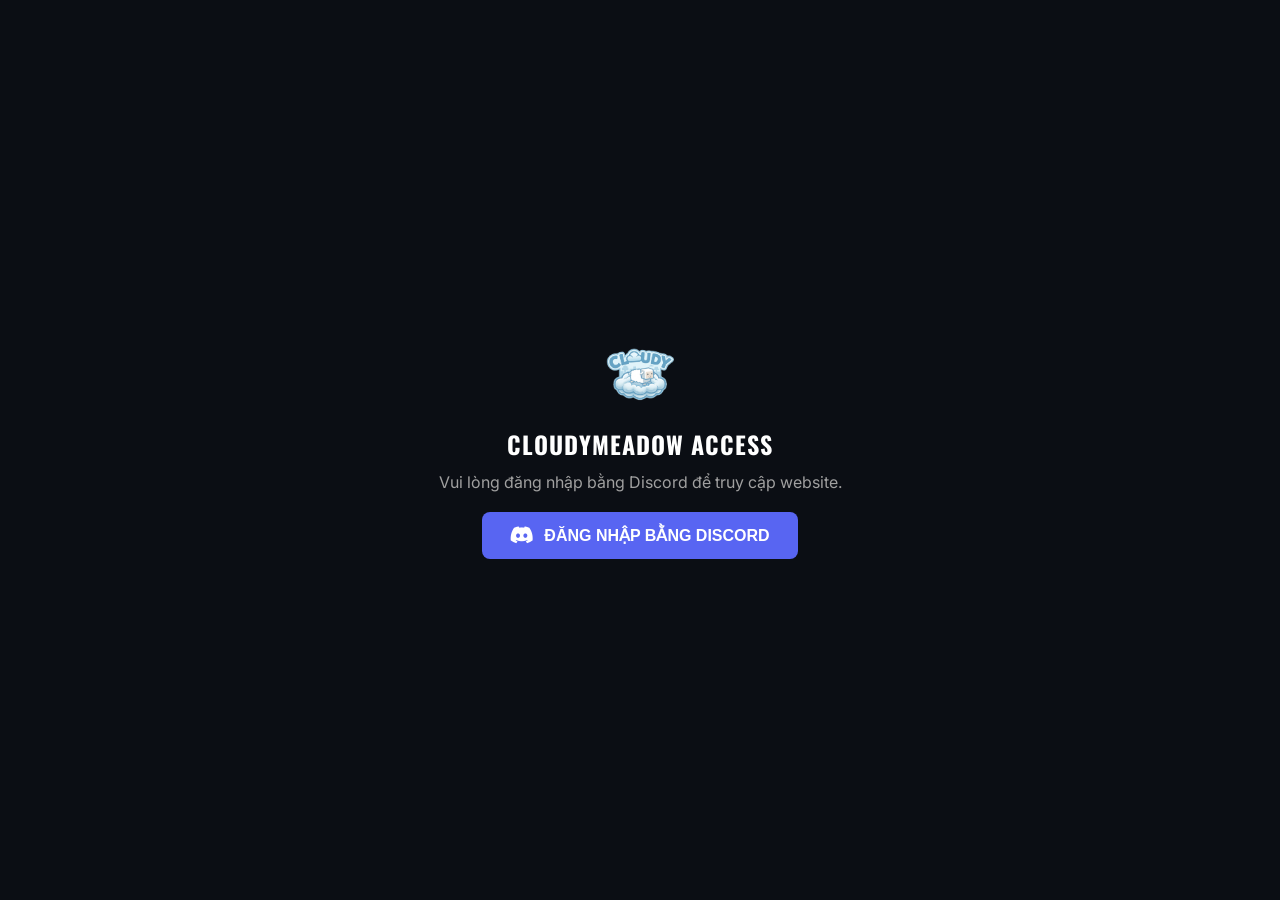
==== commit 975c074a: "Update index.html" ====
--- a/index.html
+++ b/index.html
@@ -14,118 +14,120 @@
 </head>
 <body>
 
-    <div class="particles-container" id="particles"></div>
-    <div class="bg-vignette"></div>
+    <!-- 1. MÀN HÌNH KHÓA ĐĂNG NHẬP (Hiển thị khi chưa Auth) -->
+    <div id="login-overlay" style="position: fixed; top: 0; left: 0; width: 100vw; height: 100vh; background: #0b0e14; z-index: 99999; display: flex; flex-direction: column; align-items: center; justify-content: center; gap: 20px;">
+        <img src="logo.png" alt="Logo" style="width: 120px; height: auto;">
+        <h2 style="color: #fff; font-family: 'Oswald', sans-serif; letter-spacing: 1px;">CLOUDYMEADOW ACCESS</h2>
+        <p style="color: #a0a0a0; margin-top: -10px;">Vui lòng đăng nhập bằng Discord để truy cập website.</p>
+        
+        <button onclick="loginWithDiscord()" style="background: #5865F2; color: #fff; border: none; padding: 14px 28px; font-size: 1rem; font-weight: bold; border-radius: 8px; cursor: pointer; display: flex; align-items: center; gap: 10px; transition: 0.2s;">
+            <i class="fab fa-discord" style="font-size: 1.2rem;"></i> ĐĂNG NHẬP BẰNG DISCORD
+        </button>
+    </div>
 
-    <nav class="navbar">
-        <a href="#" class="nav-logo" id="nav-logo-text">Cloudy<span>Meadow</span></a>
-        
-        <ul class="nav-menu">
-            <li><a href="#hero" id="nav-home">Trang Chủ</a></li>
-            <li><a href="#staff" id="nav-staff">Đội Ngũ</a></li>
-            <li><a href="#rules" id="nav-rules">Luật Server</a></li>
-            <li><a href="#faq" id="nav-faq">Cách Chơi</a></li>
-            <li><a href="fish.html" id="nav-fish" style="color: #f1c40f; font-weight: 700; text-transform: uppercase;">Cá</a></li>
-            <li><a href="enchant.html" id="nav-enchant" style="color: #7ec2eb; font-weight: 700; text-transform: uppercase;">Phù Phép</a></li>
-        </ul>
-    </nav>
+    <!-- 2. NỘI DUNG TRANG WEB CHÍNH (Tự động ẩn đến khi Auth xong) -->
+    <div id="main-content" style="display: none;">
 
-    <header id="hero">
-        <img src="logo.png" alt="Logo" class="hero-logo" id="hero-logo-img">
-        <p class="hero-subtitle" id="hero-subtitle">Đang tải...</p>
+        <div class="particles-container" id="particles"></div>
+        <div class="bg-vignette"></div>
 
-        <!-- KHU VỰC ĐĂNG NHẬP / SAO CHÉP IP DISCORD -->
-        <div id="discord-auth-section">
+        <nav class="navbar">
+            <a href="#" class="nav-logo" id="nav-logo-text">Cloudy<span>Meadow</span></a>
             
-            <!-- Trạng thái 1: Chưa đăng nhập - Nút Đăng nhập Discord gộp làm một -->
-            <div id="auth-login-box" class="ip-wrapper auth-btn-discord" onclick="loginWithDiscord()">
-                <div class="ip-content" style="width: 100%; justify-content: center; padding: 12px 25px;">
-                    <i class="fab fa-discord"></i>
-                    <span class="ip-text">Tham gia Discord để nhận IP</span>
+            <ul class="nav-menu">
+                <li><a href="#hero" id="nav-home">Trang Chủ</a></li>
+                <li><a href="#staff" id="nav-staff">Đội Ngũ</a></li>
+                <li><a href="#rules" id="nav-rules">Luật Server</a></li>
+                <li><a href="#faq" id="nav-faq">Cách Chơi</a></li>
+                <li><a href="fish.html" id="nav-fish" style="color: #f1c40f; font-weight: 700; text-transform: uppercase;">Cá</a></li>
+                <li><a href="enchant.html" id="nav-enchant" style="color: #7ec2eb; font-weight: 700; text-transform: uppercase;">Phù Phép</a></li>
+            </ul>
+
+            <!-- Khung Avatar + Tên + Nút Đăng Xuất trên Menu -->
+            <div id="user-profile-bar" style="display: flex; align-items: center; gap: 10px; margin-left: 15px;">
+                <img id="menu-user-avatar" src="" style="width: 35px; height: 35px; border-radius: 50%; border: 2px solid #5865F2; object-fit: cover;">
+                <span id="menu-user-name" style="color: #fff; font-weight: 600; font-size: 0.9rem;"></span>
+                <button onclick="logoutDiscord()" style="background: rgba(255, 77, 77, 0.2); color: #ff4d4d; border: 1px solid #ff4d4d; padding: 4px 10px; border-radius: 5px; cursor: pointer; font-size: 0.75rem; font-weight: bold;">Thoát</button>
+            </div>
+        </nav>
+
+        <header id="hero">
+            <img src="logo.png" alt="Logo" class="hero-logo" id="hero-logo-img">
+            <p class="hero-subtitle" id="hero-subtitle">Đang tải...</p>
+
+            <!-- KHU VỰC COPY IP SAU KHINH ĐÃ XÁC THỰC -->
+            <div id="discord-auth-section">
+                <div id="auth-success-box" class="ip-wrapper" onclick="copyIp()" style="display: flex;">
+                    <div class="ip-content">
+                        <i class="fas fa-wifi"></i>
+                        <span class="ip-text" id="ip-display">cloudymeadow.sytes.net</span>
+                    </div>
+                    <div class="ip-action">
+                        <span id="hero-btn-copy">SAO CHÉP IP</span>
+                    </div>
                 </div>
             </div>
+            
+            <div class="online-status">
+                <span class="dot"></span> <span id="player-count">0</span> <span id="hero-online">đang chơi</span>
+            </div>
 
-            <!-- Trạng thái 2: Đang tải - Xoay tròn (Mặc định ẩn) -->
-            <div id="auth-loading-box" class="ip-wrapper" style="display: none; cursor: wait;">
-                <div class="ip-content">
-                    <i class="fas fa-spinner fa-spin"></i>
-                    <span class="ip-text">Đang kiểm tra thành viên...</span>
+            <div class="social-bar" id="social-container"></div>
+        </header>
+
+        <section id="staff">
+            <div class="section-header"><h2 id="title-staff">BAN QUẢN TRỊ</h2><div class="gold-line"></div></div>
+            <div class="grid-container" id="staff-container"></div>
+        </section>
+
+        <section id="rules">
+            <div class="section-header"><h2 id="title-rules">LUẬT SERVER</h2><div class="gold-line"></div></div>
+            <div class="grid-container" id="rules-container"></div>
+        </section>
+
+        <section id="faq">
+            <div class="section-header"><h2 id="title-faq">LỆNH & CÁCH CHƠI</h2><div class="gold-line"></div></div>
+            <div class="faq-grid" id="faq-container"></div>
+        </section>
+
+        <section id="legal">
+            <div class="section-header"><h2 id="title-legal">CHÍNH SÁCH</h2></div>
+            <div class="legal-box-wrapper">
+                <div class="legal-tabs">
+                    <button class="l-tab active" onclick="openLegal('tos')" id="tab-tos">Điều Khoản</button>
+                    <button class="l-tab" onclick="openLegal('notice')" id="tab-notice">Bản Quyền</button>
+                    <button class="l-tab" onclick="openLegal('priv')" id="tab-priv">Bảo Mật</button>
+                </div>
+                <div class="legal-content">
+                    <div id="legal-tos" class="l-content active"></div>
+                    <div id="legal-notice" class="l-content"></div>
+                    <div id="legal-priv" class="l-content"></div>
                 </div>
             </div>
+        </section>
 
-            <!-- Trạng thái 3: Đã xác thực - Hiện IP gốc để Copy (Mặc định ẩn nhưng nút copy cũ vẫn giữ nguyên cấu trúc gốc) -->
-            <div id="auth-success-box" class="ip-wrapper" onclick="copyIp()" style="display: none;">
-                <div class="ip-content">
-                    <i class="fas fa-wifi"></i>
-                    <span class="ip-text" id="ip-display">cloudymeadow.sytes.net</span>
-                </div>
-                <div class="ip-action">
-                    <span id="hero-btn-copy">SAO CHÉP</span>
-                </div>
+        <footer>
+            <p class="copyright">&copy; 2026 <span id="footer-name">CloudyMeadow</span>. All Rights Reserved.</p>
+        </footer>
+
+        <div id="cm-widget-container" class="cm-widget-hidden">
+            <div id="cm-widget-menu" class="cm-widget-menu-closed">
+                <a href="support.html" class="cm-widget-item">
+                    <span class="cm-widget-icon">🛠</span>
+                    <span class="cm-widget-text">Hỗ trợ trực tiếp</span>
+                </a>
+                <a href="appeal.html" class="cm-widget-item">
+                    <span class="cm-widget-icon">⚠️</span>
+                    <span class="cm-widget-text">Kháng cáo hack</span>
+                </a>
             </div>
-
-            <!-- Dòng thông báo lỗi (Mặc định ẩn) -->
-            <p id="auth-error-msg" style="color: #ff4d4d; font-weight: 600; margin-top: 10px; display: none; font-size: 0.95rem;"></p>
-
-        </div>
-        
-        <div class="online-status">
-            <span class="dot"></span> <span id="player-count">0</span> <span id="hero-online">đang chơi</span>
+            <button id="cm-widget-toggle" aria-label="Support Menu">
+                <i class="fas fa-comment-dots"></i>
+            </button>
         </div>
 
-        <div class="social-bar" id="social-container"></div>
-    </header>
+    </div>
 
-    <section id="staff">
-        <div class="section-header"><h2 id="title-staff">BAN QUẢN TRỊ</h2><div class="gold-line"></div></div>
-        <div class="grid-container" id="staff-container"></div>
-    </section>
-
-    <section id="rules">
-        <div class="section-header"><h2 id="title-rules">LUẬT SERVER</h2><div class="gold-line"></div></div>
-        <div class="grid-container" id="rules-container"></div>
-    </section>
-
-    <section id="faq">
-        <div class="section-header"><h2 id="title-faq">LỆNH & CÁCH CHƠI</h2><div class="gold-line"></div></div>
-        <div class="faq-grid" id="faq-container"></div>
-    </section>
-
-    <section id="legal">
-        <div class="section-header"><h2 id="title-legal">CHÍNH SÁCH</h2></div>
-        <div class="legal-box-wrapper">
-            <div class="legal-tabs">
-                <button class="l-tab active" onclick="openLegal('tos')" id="tab-tos">Điều Khoản</button>
-                <button class="l-tab" onclick="openLegal('notice')" id="tab-notice">Bản Quyền</button>
-                <button class="l-tab" onclick="openLegal('priv')" id="tab-priv">Bảo Mật</button>
-            </div>
-            <div class="legal-content">
-                <div id="legal-tos" class="l-content active"></div>
-                <div id="legal-notice" class="l-content"></div>
-                <div id="legal-priv" class="l-content"></div>
-            </div>
-        </div>
-    </section>
-
-    <footer>
-        <p class="copyright">&copy; 2026 <span id="footer-name">CloudyMeadow</span>. All Rights Reserved.</p>
-    </footer>
-
-    <div id="cm-widget-container" class="cm-widget-hidden">
-        <div id="cm-widget-menu" class="cm-widget-menu-closed">
-            <a href="support.html" class="cm-widget-item">
-                <span class="cm-widget-icon">🛠</span>
-                <span class="cm-widget-text">Hỗ trợ trực tiếp</span>
-            </a>
-            <a href="appeal.html" class="cm-widget-item">
-                <span class="cm-widget-icon">⚠️</span>
-                <span class="cm-widget-text">Kháng cáo hack</span>
-            </a>
-        </div>
-        <button id="cm-widget-toggle" aria-label="Support Menu">
-            <i class="fas fa-comment-dots"></i>
-        </button>
-    </div>
     <script src="config.js"></script>
     <script src="script.js"></script>
 </body>
